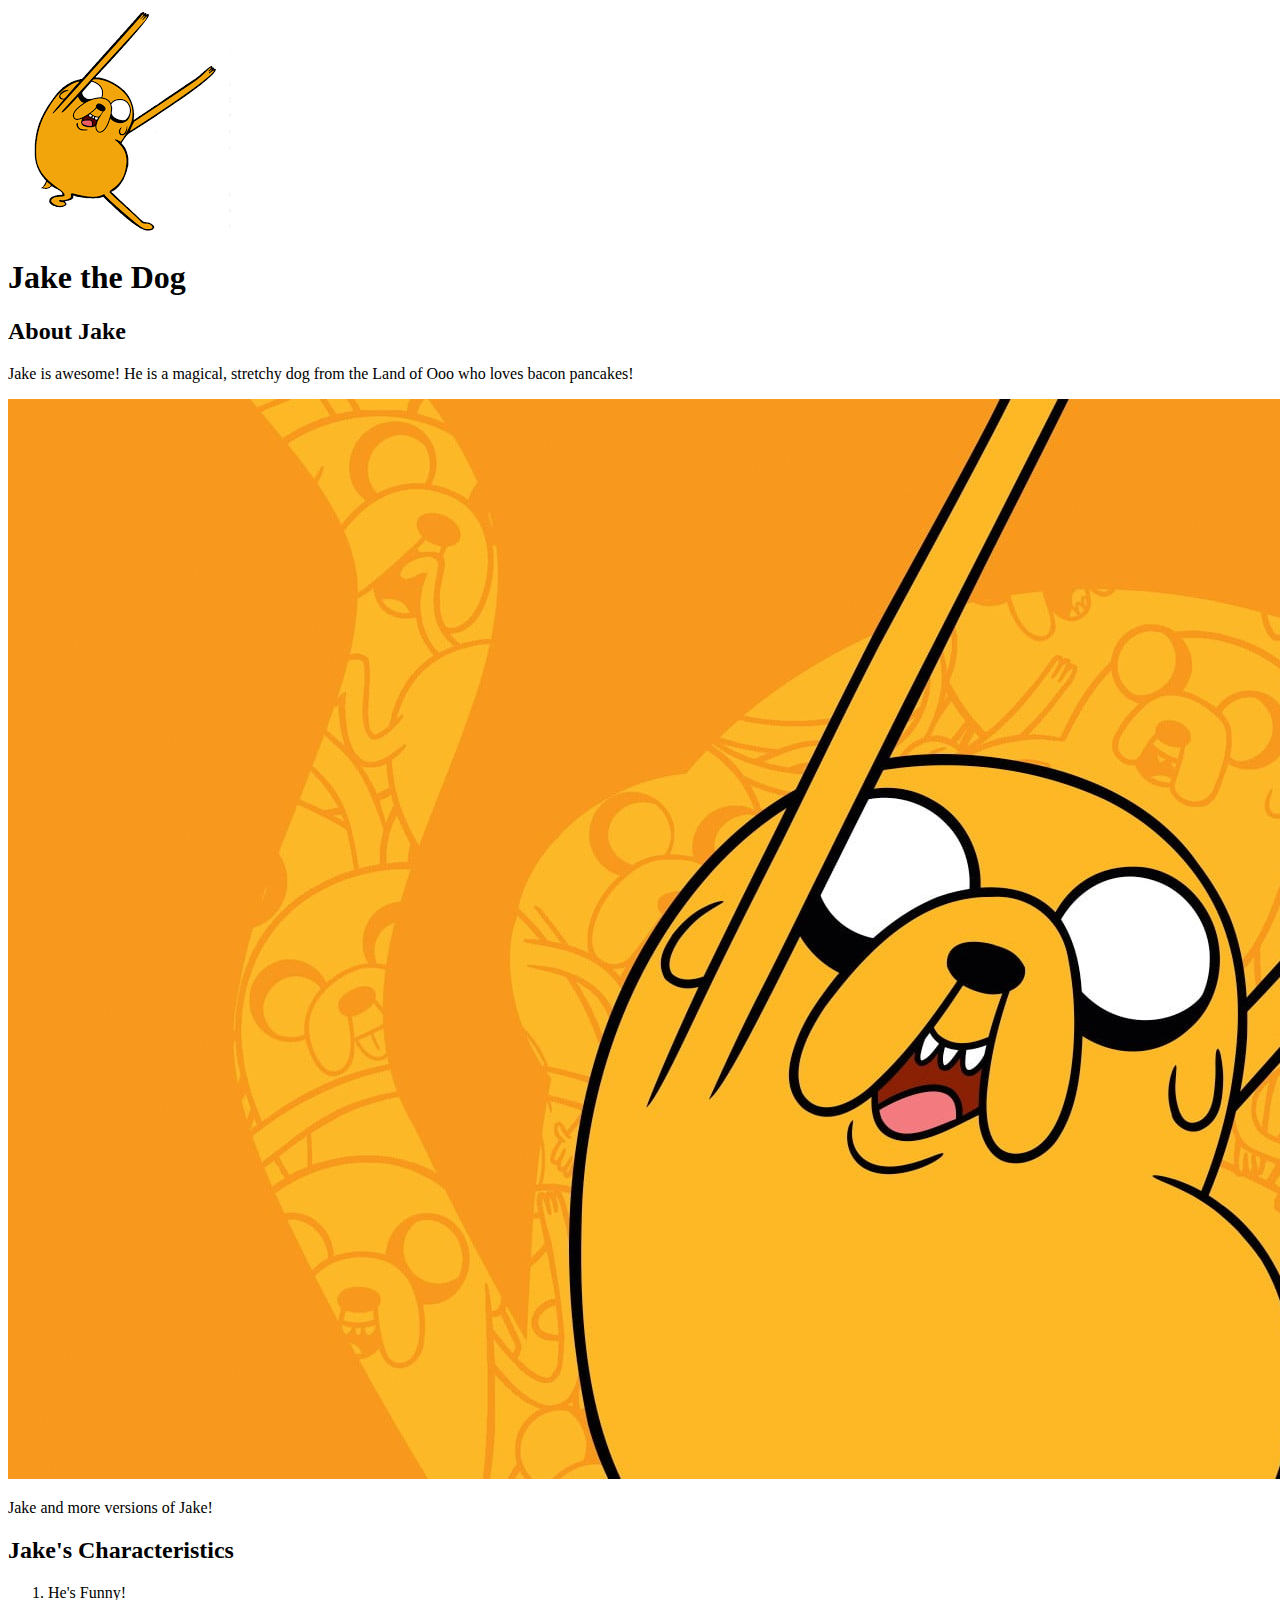
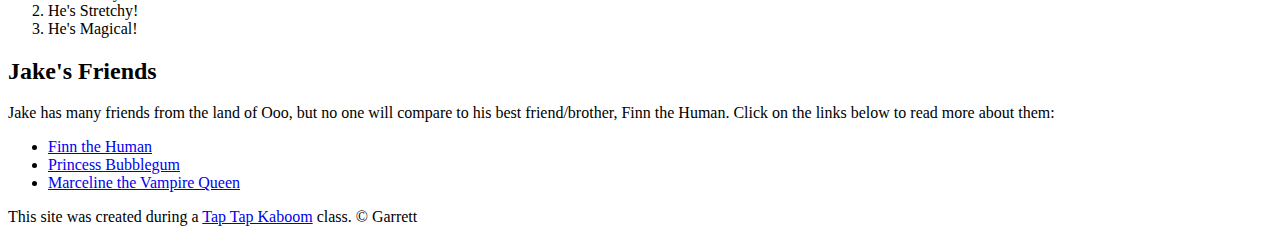
==== index.html @ aa41bc41 "Added our characters .html file and some images" ====
<!DOCTYPE html>
<html>
<head>
	<title>Jake the Dog</title>
	<link rel="icon" href="img/jake_avatar.png">
</head>
<body>
	<!-- header element -->
	<header>
		<img src="img/jake_avatar.png">
		<h1>Jake the Dog</h1>
	</header>

	<!-- main element -->
	<main>
		<h2>About Jake</h2>
		<p>Jake is awesome! He is a magical, stretchy dog from the Land of Ooo who loves bacon pancakes!</p>
		<img src="img/jake_big.jpg">
		<p>Jake and more versions of Jake!</p>

		<!-- Characteristics -->
		<h2>Jake's Characteristics</h2>
		<ol>
			<li>He's Funny!</li>
			<li>He's Stretchy!</li>
			<li>He's Magical!</li>
		</ol>

		<!-- Friends -->
		<h2>Jake's Friends</h2>
		<p>Jake has many friends from the land of Ooo, but no one will compare to his best friend/brother, Finn the Human. Click on the links below to read more about them:</p>
		<ul>
			<li><a target="_blank" href="https://en.wikipedia.org/wiki/Finn_the_Human">Finn the Human</a></li>
			<li><a target="_blank" href="https://en.wikipedia.org/wiki/Princess_Bubblegum">Princess Bubblegum</a></li>
			<li><a target="_blank" href="https://en.wikipedia.org/wiki/Marceline_the_Vampire_Queen">Marceline the Vampire Queen</a></li>
		</ul>
	</main>
	<!-- Footer element -->
	<footer>
		<p>This site was created during a <a target="_blank" href="https://taptapkaboom.com">Tap Tap Kaboom</a> class. &copy; Garrett</p>
	</footer>

</body>
</html>
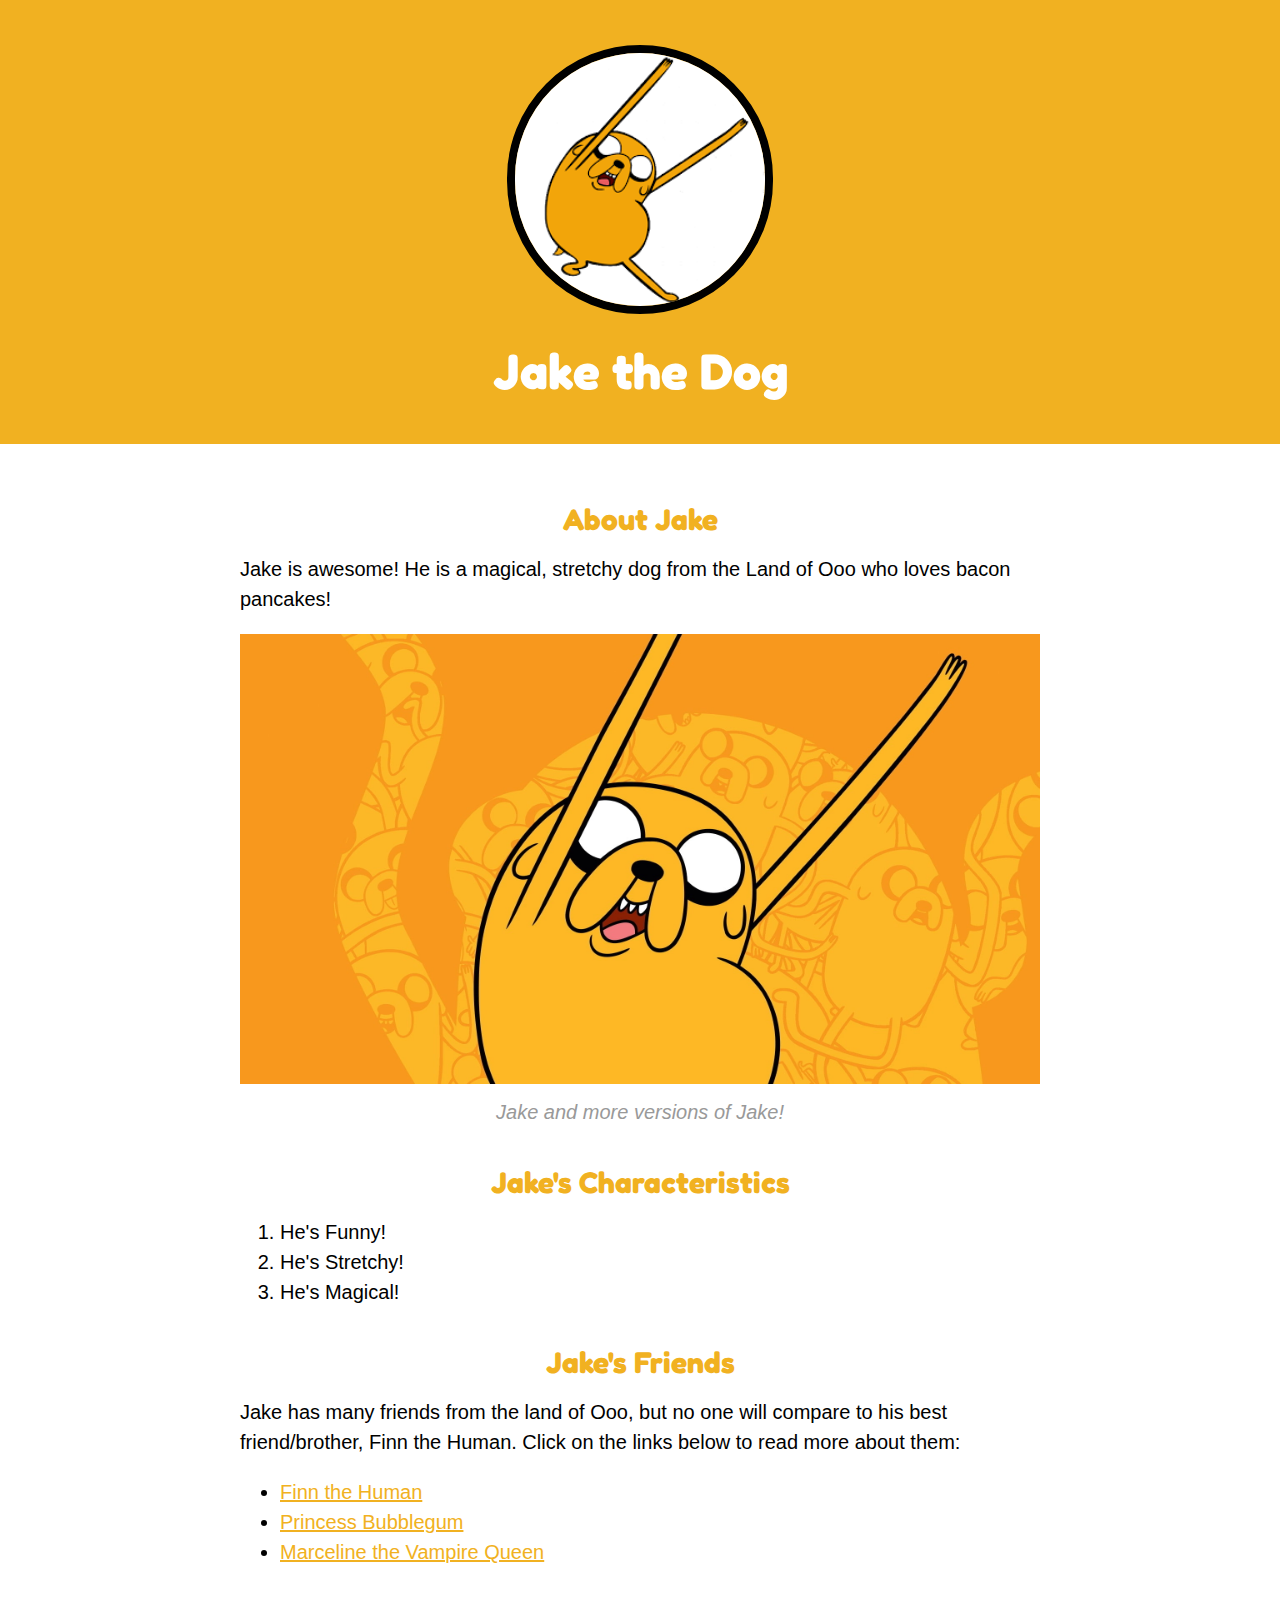
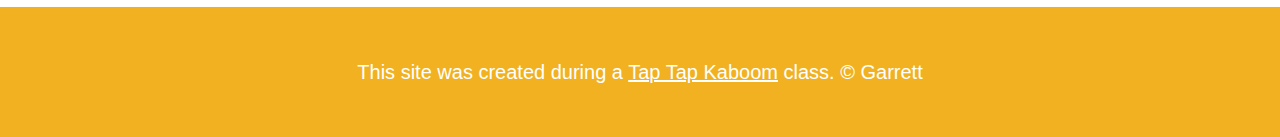
==== commit e38c349e: "Wrote the CSS for our character's website and changed some HTML" ====
--- a/index.html
+++ b/index.html
@@ -3,6 +3,8 @@
 <head>
 	<title>Jake the Dog</title>
 	<link rel="icon" href="img/jake_avatar.png">
+	<link href="https://fonts.googleapis.com/css2?family=Fredoka+One&display=swap" rel="stylesheet">
+	<link rel="stylesheet" type="text/css" href="css/hero.css">
 </head>
 <body>
 	<!-- header element -->
@@ -16,7 +18,7 @@
 		<h2>About Jake</h2>
 		<p>Jake is awesome! He is a magical, stretchy dog from the Land of Ooo who loves bacon pancakes!</p>
 		<img src="img/jake_big.jpg">
-		<p>Jake and more versions of Jake!</p>
+		<p class="caption">Jake and more versions of Jake!</p>
 
 		<!-- Characteristics -->
 		<h2>Jake's Characteristics</h2>
--- a/css/hero.css
+++ b/css/hero.css
@@ -0,0 +1,84 @@
+body{
+	margin: 0;
+	font-family: Helvetica, Arial, sans-serif;
+	font-size: 20px;
+	line-height: 30px;
+}
+header{
+	background-color: #F1B121;
+	text-align: center;
+	padding-top: 45px;
+	padding-bottom: 25px;
+}
+
+
+h1, h2{
+	font-family: 'Fredoka One', cursive;
+}
+
+header h1{
+	color: white;
+	font-size: 50px
+}
+
+header img{
+	border-radius: 150px;
+	width: 250px;
+	border: 8px solid black
+
+}
+
+main{
+	max-width: 800px;
+	margin: 0 auto;
+	padding: 20px;
+}
+
+main img {
+	max-width: 100%;
+}
+
+h2{
+	font-size: 30px;
+	color: #F1B121;
+	text-align: center;
+	margin: 40px 0 10px;
+}
+
+a{
+	color: #F1B121;
+}
+a:hover{
+	background-color:teal;
+	color:white;
+}
+
+footer {
+	background-color: #F1B121;
+	text-align: center;
+	color: white;
+	padding: 50px;
+}
+
+footer p{
+	margin: 0;
+}
+
+footer a{
+	color: white;
+}
+footer a:hover{
+	opacity: .5;
+	background-color: transparent;
+}
+
+p.caption{
+	color: #999999;
+	font-style: italic;
+	margin-top: 5px;
+	text-align: center;
+}
+
+
+
+
